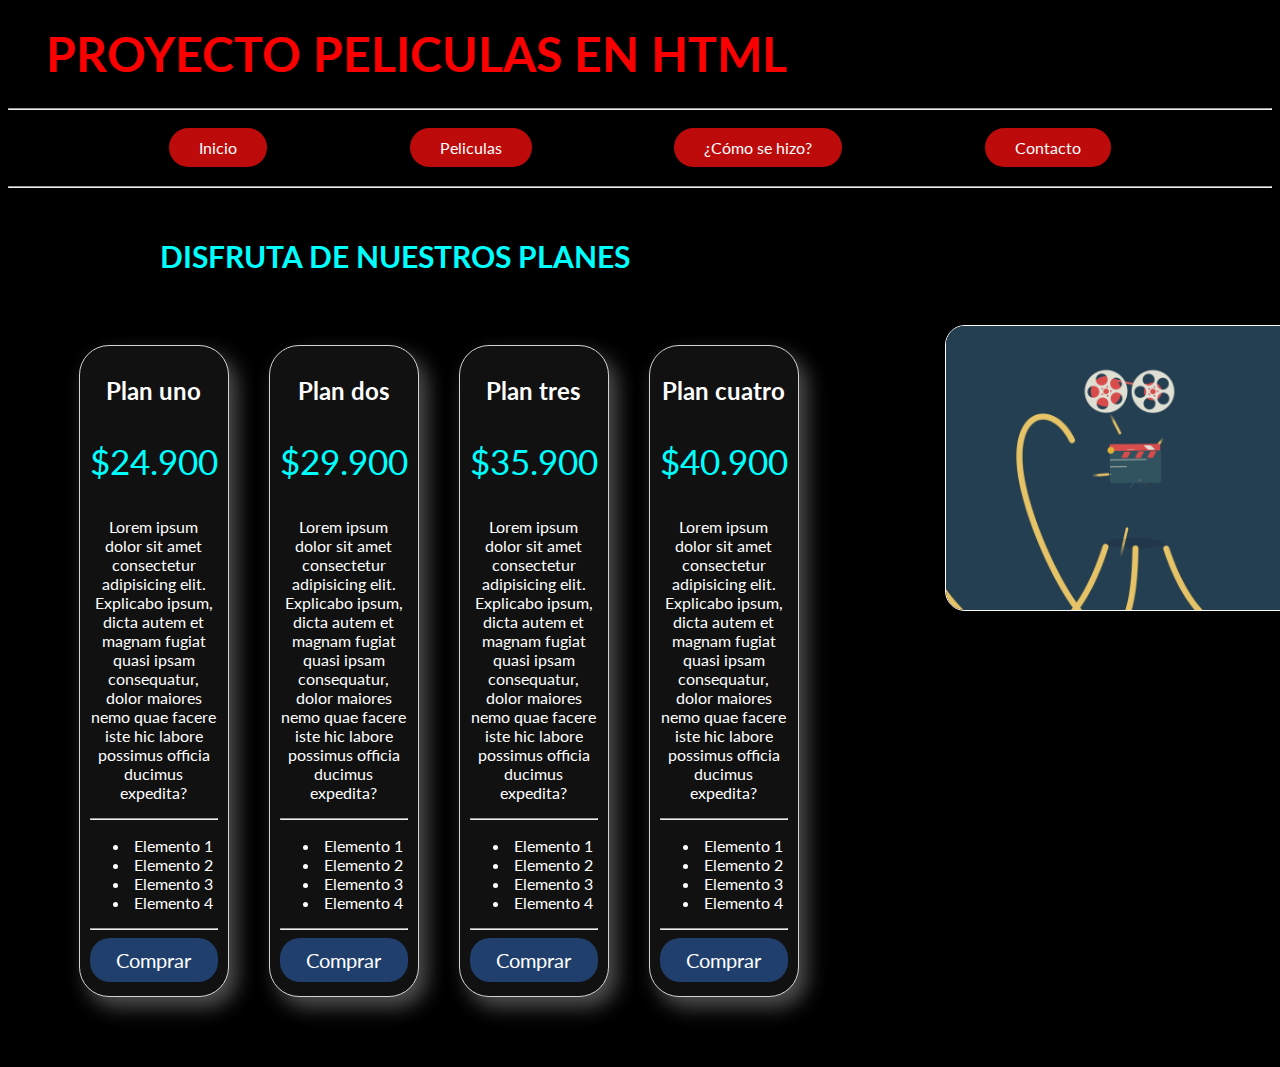
==== index.html @ d967d58e "First version of the web 'RED MOVIE'" ====
<!DOCTYPE html>
<html lang="es">
<head>
    <meta charset="UTF-8">
    <meta http-equiv="X-UA-Compatible" content="IE=edge">
    <meta name="viewport" content="width=device-width, initial-scale=1.0">
    <title>Proyecto ruleta de casino micropython</title> 
    <link href="https://fonts.googleapis.com/css2?family=Lato:wght@300;400&display=swap" rel="stylesheet">
    <link rel="stylesheet" href="estilos.css">
</head>
<body>
    

    <h1 class="titulo_grande">PROYECTO PELICULAS EN HTML
</h1>
    <hr>

    <nav>
        <button class="btn-menu-propiedades" onclick= "darclic()" >Menú</button>
        <a href="#" class="nav-propiedades desaparece">Inicio</a>
        <a href="#" class="nav-propiedades desaparece">Peliculas</a>
        <a href="#" class="nav-propiedades desaparece">¿Cómo se hizo?</a>
        <a href="#" class="nav-propiedades desaparece">Contacto</a>
    </nav>
    <hr>
    
    <h2 class="titulo-planes">DISFRUTA DE NUESTROS PLANES</h2>
    <section class="container-plans flex text-center">
        
        <div class="columna">
            <h2>Plan uno</h2>
            <p class="precio">$24.900</p>
            <p>Lorem ipsum dolor sit amet consectetur adipisicing elit. Explicabo ipsum, dicta autem et magnam fugiat quasi ipsam consequatur, dolor maiores nemo quae facere iste hic labore possimus officia ducimus expedita?</p>
            <hr>

            <ul> 
                <li>Elemento 1</li> 
                <li>Elemento 2</li> 
                <li>Elemento 3</li> 
                <li>Elemento 4</li> 
            </ul>
            <hr>
            <a href="#" class="btn-precio">Comprar</a>
        </div>

        <div class="columna">
            <h2>Plan dos</h2>
            <p class="precio">$29.900</p>
            <p>Lorem ipsum dolor sit amet consectetur adipisicing elit. Explicabo ipsum, dicta autem et magnam fugiat quasi ipsam consequatur, dolor maiores nemo quae facere iste hic labore possimus officia ducimus expedita?</p>
            <hr>

            <ul> 
                <li>Elemento 1</li> 
                <li>Elemento 2</li> 
                <li>Elemento 3</li> 
                <li>Elemento 4</li> 
            </ul>
            <hr>
            <a href="#" class="btn-precio">Comprar</a>
        </div>

        <div class="columna">
            <h2>Plan tres</h2>
            <p class="precio">$35.900</p>
            <p>Lorem ipsum dolor sit amet consectetur adipisicing elit. Explicabo ipsum, dicta autem et magnam fugiat quasi ipsam consequatur, dolor maiores nemo quae facere iste hic labore possimus officia ducimus expedita?</p>
            <hr>

            <ul> 
                <li>Elemento 1</li> 
                <li>Elemento 2</li> 
                <li>Elemento 3</li> 
                <li>Elemento 4</li> 
            </ul>
            <hr>
            <a href="#" class="btn-precio">Comprar</a>
        </div>

        <div class="columna">
            <h2>Plan cuatro</h2>
            <p class="precio">$40.900</p>
            <p>Lorem ipsum dolor sit amet consectetur adipisicing elit. Explicabo ipsum, dicta autem et magnam fugiat quasi ipsam consequatur, dolor maiores nemo quae facere iste hic labore possimus officia ducimus expedita?</p>
            <hr>

            <ul> 
                <li>Elemento 1</li> 
                <li>Elemento 2</li> 
                <li>Elemento 3</li> 
                <li>Elemento 4</li> 
            </ul>
            <hr>
            <a href="#" class="btn-precio">Comprar</a>
        </div>

        <div class="separator"></div>
        
        <img class="gif-movie" src="gif movie.gif" alt="No se pudo cargar correctamente la imagen">
    </section>

    <script>
    function darclic(){
        var ancla = document.getElementsByClassName('nav-propiedades');
            for(var i = 0; i < ancla.length; i++){
                ancla[i].classList.toggle('desaparece');
            }
    }

        
    </script>
</body>
</html>
---- estilos.css ----
body{
    background-color: rgb(0, 0, 0);
    font-family: 'Lato', sans-serif;
}

h2{
    color: white;
}

p{
    color: white;
}

ul{
    color: white;
}

.titulo-planes{
    color: rgb(0, 255, 255);
    margin: 4% 12%;
    font-size: 30px;
}



.titulo_grande{
    color: rgb(250, 0, 0);
    font-size: 300%;
    margin: 2% 3%;
}
.separator{
    margin: 25%;
}

/* texto de las columnas en rojo */
.gif-movie{
    width: 150%;
    height: 150%;
    border-radius: 20px;
    border: 1px solid white;
}

.container-plans{
    margin: 4%;
    width: 20%;
}

.flex{
    display: flex;
}

.text-center{
    text-align: center;
}

.columna{
    background-color: rgb(17, 17, 17);
    color: rgb(211, 211, 211);
    border: 1px solid rgb(211, 211, 211);
    margin: 20px;
    padding: 10px;
    border-radius: 30px;
    box-shadow: 8px 10px 20px rgb(82, 81, 81);
}

.precio{
    font-size: 35px;
    color: aqua;
}

.btn-precio{
    background-color: rgb(32, 63, 109);
    display: block;
    padding: 10px;
    color: rgb(255, 255, 255);
    font-size: 20px;
    border-radius: 20px;
    text-decoration: none;
    margin-bottom: 4px;
}

.btn-precio:hover{
    background-color: rgb(21, 46, 85);
}

.btn-precio:active{
    background-color: rgb(6, 25, 54);
}

/* propiedades de la barra de navegacion */

nav{
    background-color: rgb(0, 0, 0);
    padding: 6px;
    display: flex;
    justify-content:space-evenly;
    margin: 1%;
}

.nav-propiedades{
    display: inline-block;
    background-color: rgb(189, 10, 10);
    color: rgb(255, 255, 255);
    padding: 10px 30px;
    text-decoration: none;
    border-radius: 20px;
}

.nav-propiedades:hover{
    
    background-color: rgb(143, 10, 10);
}

.nav-propiedades:active{
    background-color: rgb(116, 7, 7);;
}


/* propiedades del boton menu desplegable */

.btn-menu-propiedades{
    background-color: rgb(151, 30, 30);
    color: white;
    padding: 10px 30px;
    border: 2px solid #030a2c;
    display: none;
}


/* media query en celulares y tablets no mayor a 600px */
@media (max-width: 600px){

    /* barra de navegacion */
    nav{
        flex-direction: column;
    }
    .nav-propiedades{
        margin: 2px 0;
    }
    .desaparece{
        display: none;
    }

    /* boton menu */

    .btn-menu-propiedades{
        display: inline-block;
    }

}
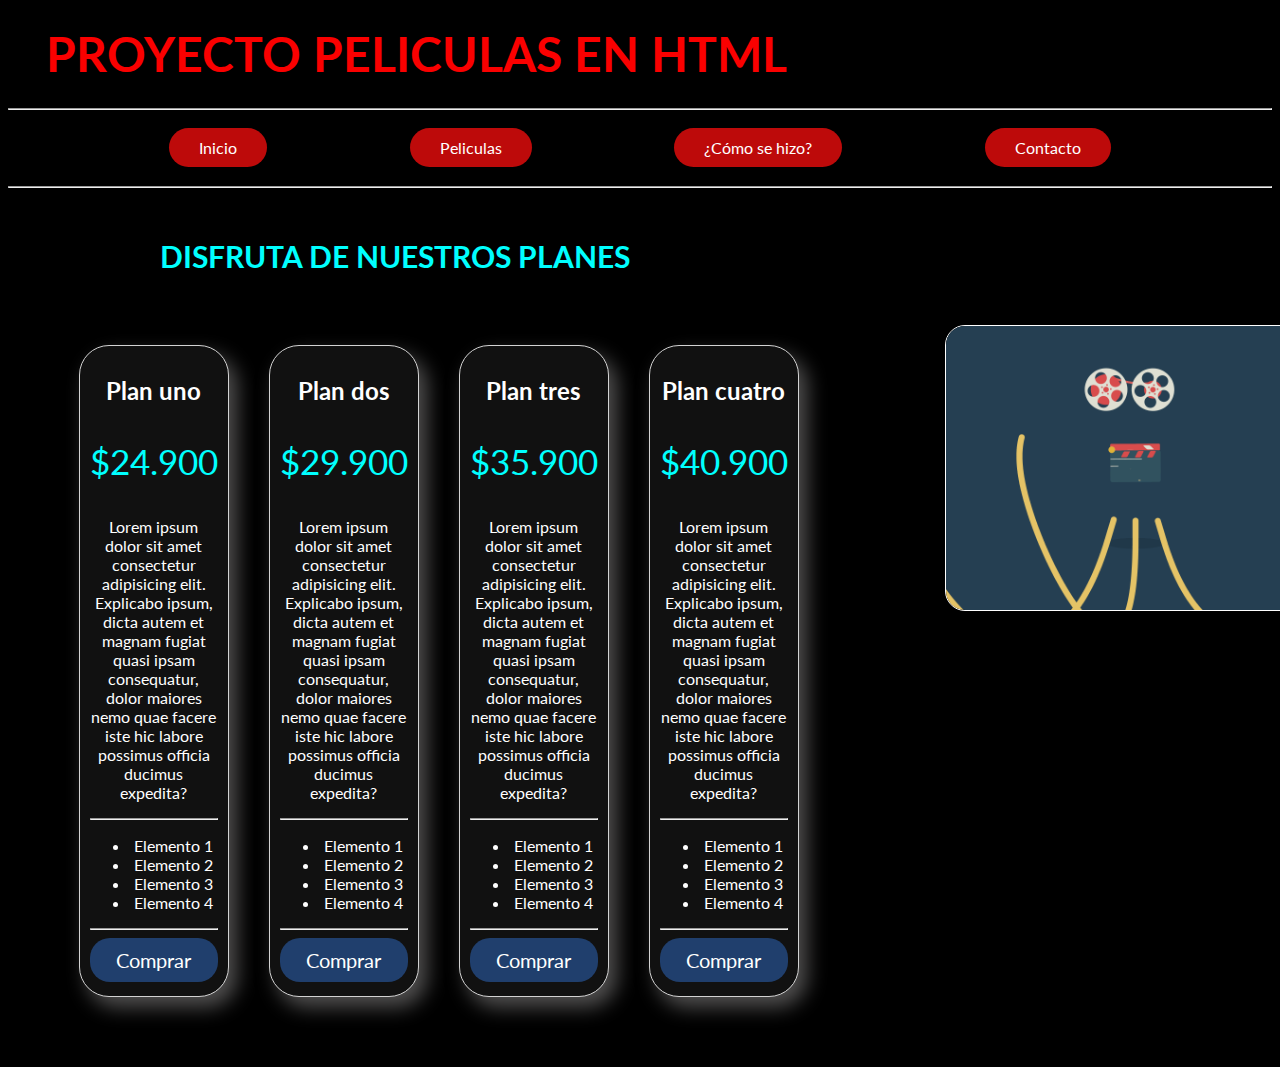
==== commit bf04aa90: "mejora en espacios de codigo fuente" ====
--- a/index.html
+++ b/index.html
@@ -94,6 +94,8 @@
         <div class="separator"></div>
         
         <img class="gif-movie" src="gif movie.gif" alt="No se pudo cargar correctamente la imagen">
+    
+        
     </section>
 
     <script>
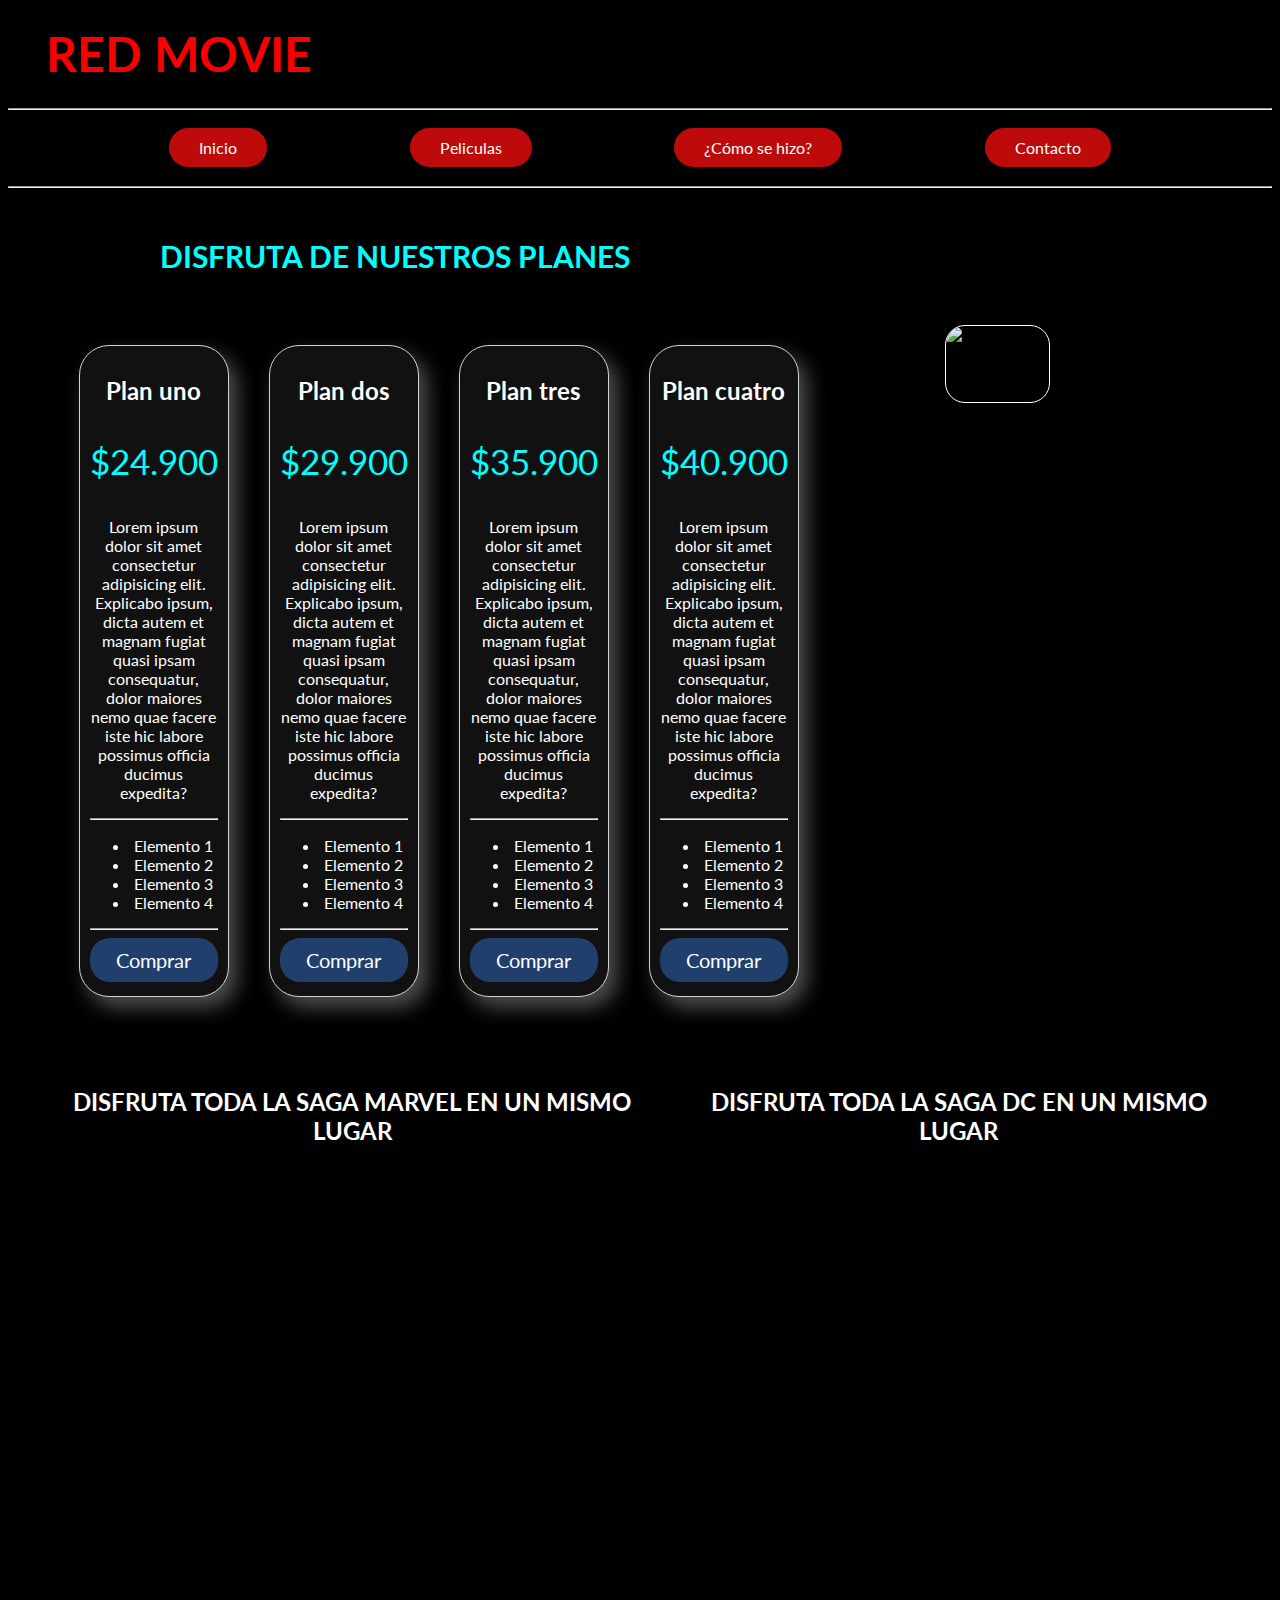
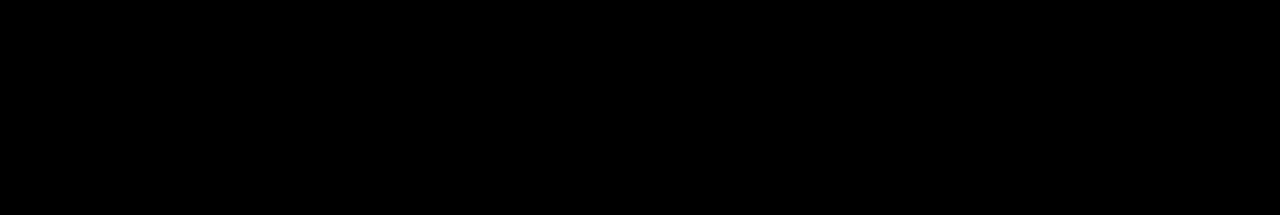
==== commit 3d926a1c: "Se incorpora sistema de galeria dinamica; creacion carpeta /images que contienen todas los recursos " ====
--- a/index.html
+++ b/index.html
@@ -11,8 +11,9 @@
 <body>
     
 
-    <h1 class="titulo_grande">PROYECTO PELICULAS EN HTML
-</h1>
+    <h1 class="titulo_grande">RED MOVIE
+    </h1>
+
     <hr>
 
     <nav>
@@ -93,8 +94,35 @@
 
         <div class="separator"></div>
         
-        <img class="gif-movie" src="gif movie.gif" alt="No se pudo cargar correctamente la imagen">
-    
+        <img class="gif-movie" src="images/gif movie.gif" alt="No se pudo cargar correctamente la imagen">
+          
+    </section>
+
+    <section class="titulos-sagas flex text-center">
+
+        <h2 class="titulo-marvel">DISFRUTA TODA LA SAGA MARVEL EN UN MISMO LUGAR</h2>
+        <h2 class="titulo-dc">DISFRUTA TODA LA SAGA DC EN UN MISMO LUGAR</h2>
+
+    </section>
+
+
+    <section class="galeria-imagenes">
+        
+        <img src="images/DOCTOR STRANGE.jpg" alt="">
+        <img src="images/CAPITANA MARVEL.jpg" alt="">
+        <img src="images/IRON MAN.jpg" alt="">
+        <img src="images/THOR.jpg" alt="">
+        <img src="images/STAR LORD.jpg" alt="">
+        <img src="images/CAPITAN AMERICA.jpg" alt="" srcset="">
+
+        <div class="separator-images"></div>
+
+        <img src="images/MUJER MARAVILLA.png" alt="">
+        <img src="images/AQUAMAN.png" alt="">
+        <img src="images/FLASH.jpg" alt="">
+        <img src="images/SUPER MAN.jpg" alt="">
+        <img src="images/BATMAN.jpg" alt="">
+        <img src="images/JOKER.jpg" alt="">
         
     </section>
 
--- a/estilos.css
+++ b/estilos.css
@@ -127,6 +127,36 @@
 }
 
 
+.titulos-sagas{
+    justify-content:space-between;
+    margin: 2%;
+}
+
+.galeria-imagenes{
+    display: flex;
+    width: 95%;
+    height: 550px;
+    margin: 50px;
+
+}
+
+.galeria-imagenes img{
+    width: 0px;
+    flex-grow: 1;
+    object-fit: cover;
+    opacity: .8;
+    transition: .5s ease;
+}
+
+.galeria-imagenes img:hover{
+    width: 300px;
+    opacity: 1;
+    filter: contrast(120%);
+}
+
+.separator-images{
+    margin: 300px;
+}
 /* media query en celulares y tablets no mayor a 600px */
 @media (max-width: 600px){
 
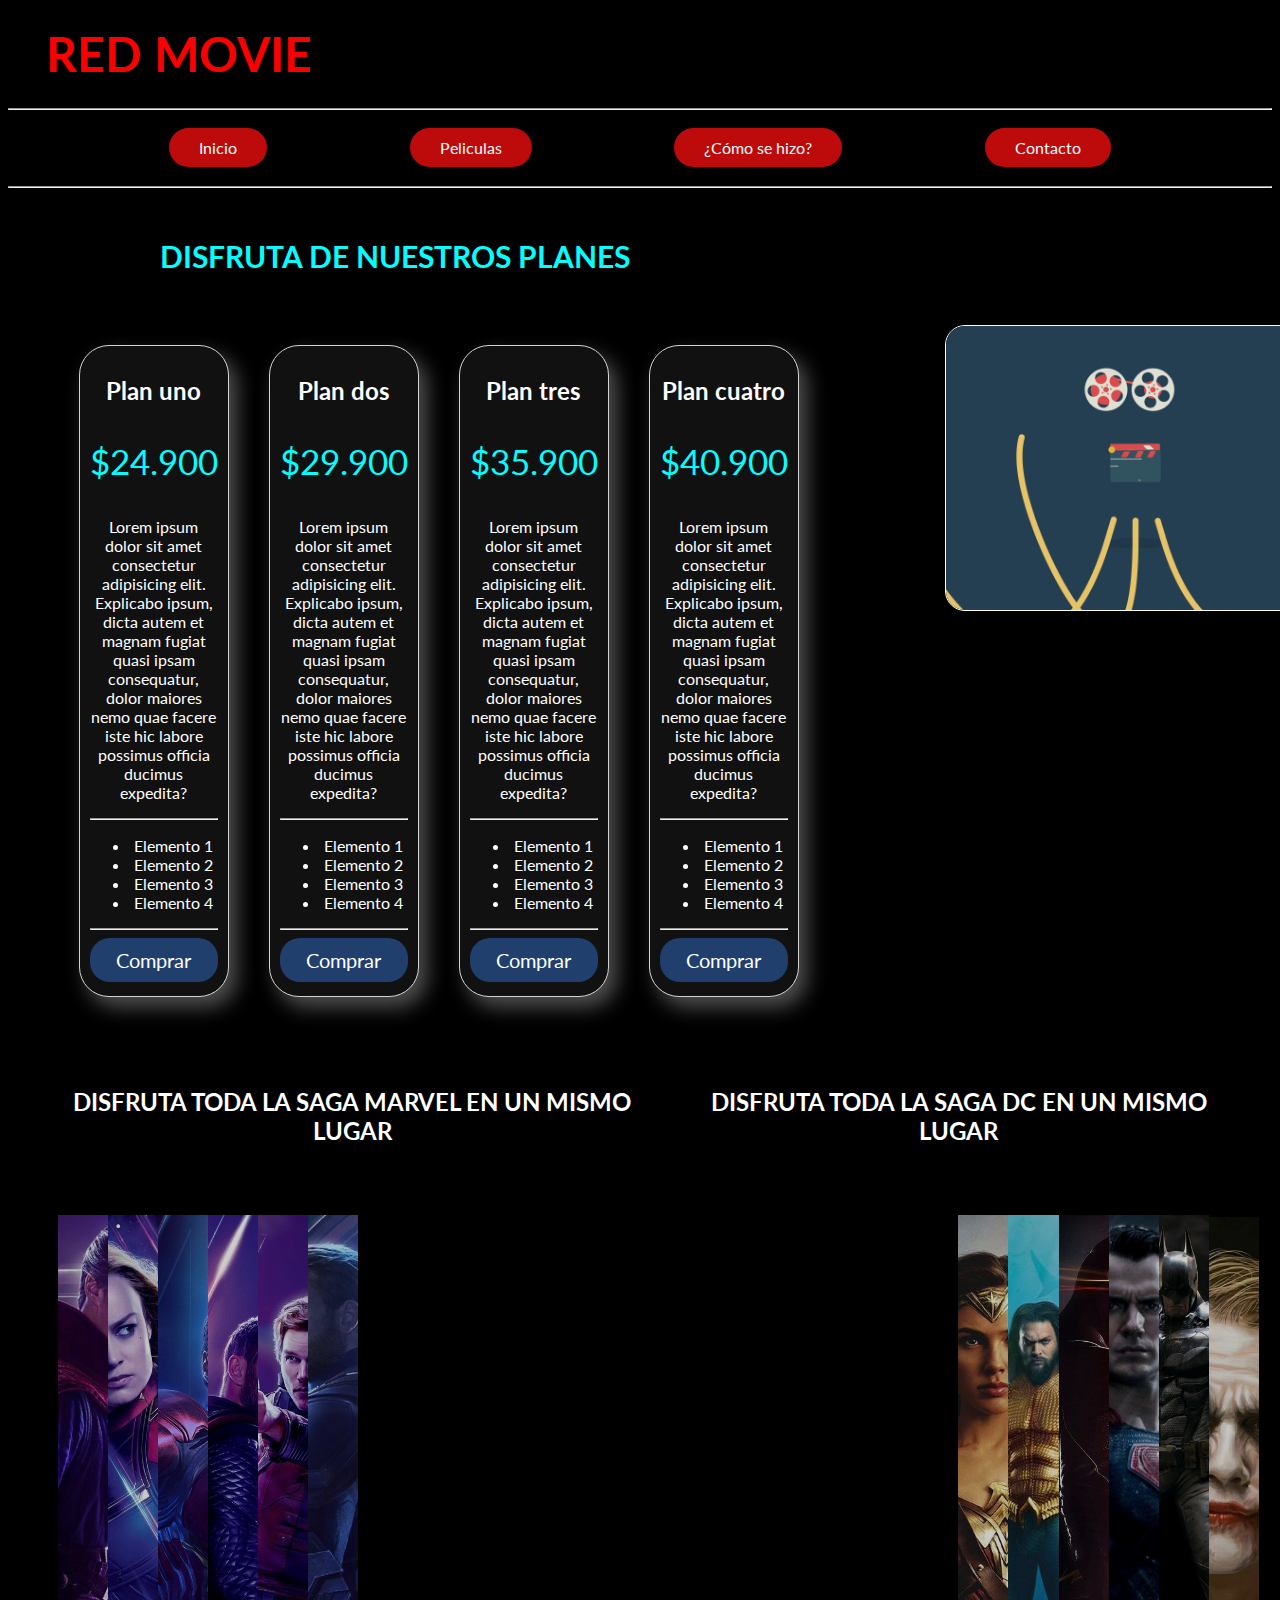
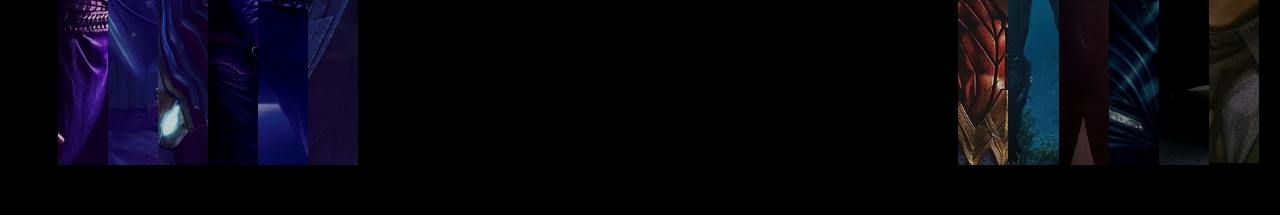
==== commit cd269f00: "cambio de titulo de la pagina en el buscador" ====
--- a/index.html
+++ b/index.html
@@ -4,7 +4,7 @@
     <meta charset="UTF-8">
     <meta http-equiv="X-UA-Compatible" content="IE=edge">
     <meta name="viewport" content="width=device-width, initial-scale=1.0">
-    <title>Proyecto ruleta de casino micropython</title> 
+    <title>REDMOVIE.TV</title> 
     <link href="https://fonts.googleapis.com/css2?family=Lato:wght@300;400&display=swap" rel="stylesheet">
     <link rel="stylesheet" href="estilos.css">
 </head>
